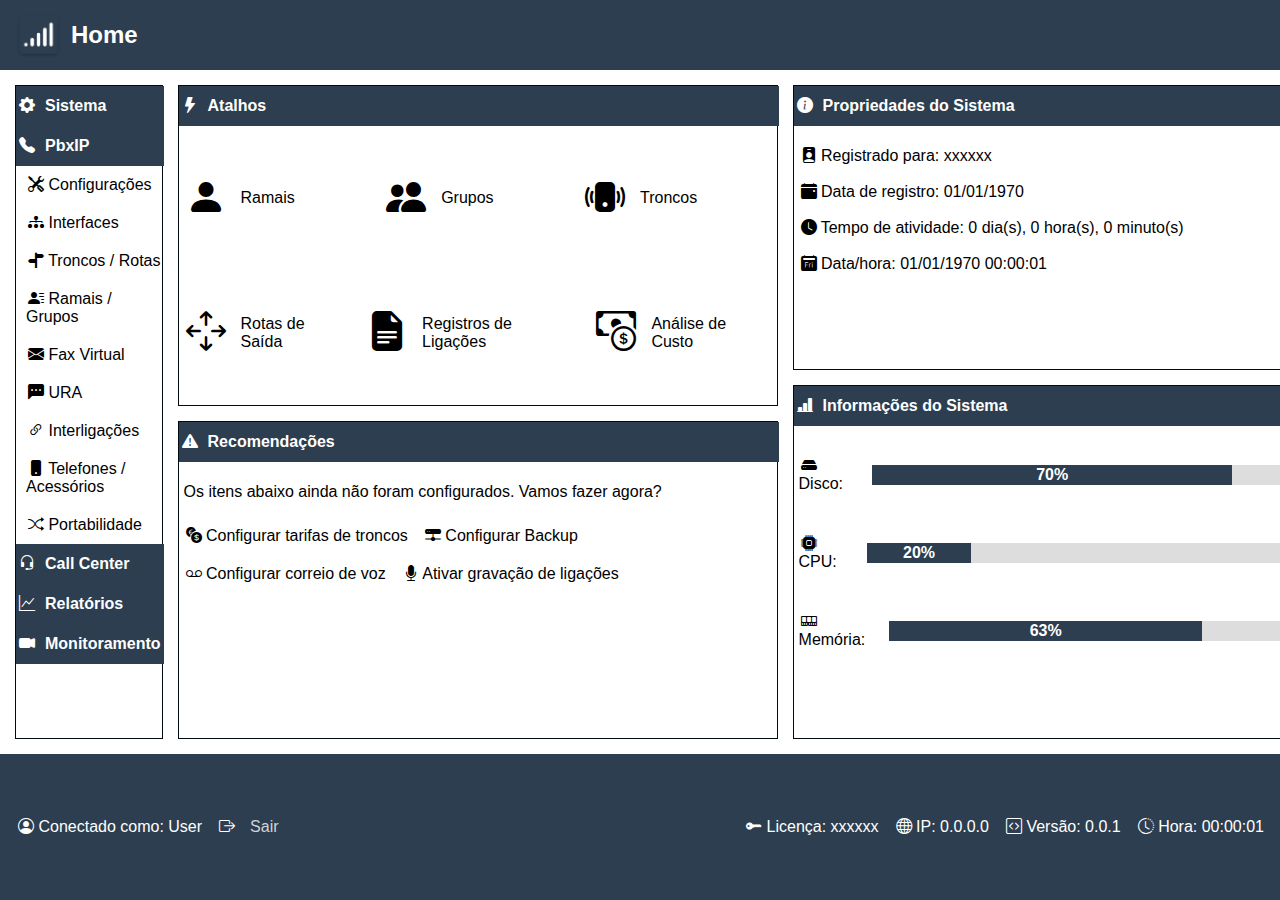
==== index.html @ 39de1541 "Version Felipe" ====
<!DOCTYPE html>
<html lang="en">

<head>
    <meta charset="UTF-8">
    <meta name="viewport" content="width=device-width, initial-scale=1.0">
    <link rel="icon" href="images/logo.png">
    <link rel="stylesheet" href="style.css">
    <link rel="stylesheet" href="https://cdn.jsdelivr.net/npm/bootstrap-icons@1.11.3/font/bootstrap-icons.min.css">
    <title> Home </title>
</head>

<body>
    <header>
        <img alt="Logo" src="images/logo.png">
        <h2> Home </h2>
    </header>

    <main>
        <section class="lateral-menu">
            <div class="container">
                <a class="icon-title"> <i class="bi-gear-fill"></i> Sistema </a>
                <a class="icon-title" href="#"> <i class="bi-telephone-fill"></i> PbxIP </a>
                <a class="secondary-link" href="#"> <i class="bi-tools"></i> Configurações </a>
                <a class="secondary-link" href="#"> <i class="bi-diagram-3-fill"></i> Interfaces </a>
                <a class="secondary-link" href="#"> <i class="bi-signpost-split-fill"></i> Troncos / Rotas </a>
                <a class="secondary-link" href="#"> <i class="bi-person-lines-fill"></i> Ramais / Grupos </a>
                <a class="secondary-link" href="#"> <i class="bi-envelope-fill"></i> Fax Virtual </a>
                <a class="secondary-link" href="#"> <i class="bi-chat-left-dots-fill"></i> URA </a>
                <a class="secondary-link" href="#"> <i class="bi-link-45deg"></i> Interligações </a>
                <a class="secondary-link" href="#"> <i class="bi-phone-fill"></i> Telefones / Acessórios </a>
                <a class="secondary-link" href="#"> <i class="bi-shuffle"></i> Portabilidade </a>
                <a class="icon-title" href="#"> <i class="bi-headset"></i> Call Center </a>
                <a class="icon-title" href="#"> <i class="bi-graph-up"></i> Relatórios </a>
                <a class="icon-title" href="#"> <i class="bi-camera-video-fill"></i> Monitoramento </a>
            </div>
        </section>

        <div class="col">
            <section class="central-up-section">
                <div class="icon-title"> <i class="bi-lightning-fill"></i> Atalhos </div>
                <div class="container">
                    <div class="block">
                        <a href="#"> <i class="bi-person-fill"></i> Ramais </a>
                        <a href="#"> <i class="bi-people-fill"></i> Grupos </a>
                        <a href="#"> <i class="bi-phone-vibrate-fill"></i> Troncos </a>
                    </div>
                    <div class="block">
                        <a href="#"> <i class="bi-arrows-move"></i> Rotas de Saída </a>
                        <a href="#"> <i class="bi-file-earmark-text-fill"></i> Registros de Ligações </a>
                        <a href="#"> <i class="bi-cash-coin"></i> Análise de Custo </a>
                    </div>
                </div>
            </section>

            <section>
                <div class="icon-title"> <i class="bi-exclamation-triangle-fill"></i> Recomendações </div>
                <div class="container">
                    <p> Os itens abaixo ainda não foram configurados. Vamos fazer agora? </p>
                    <div class="line">
                        <div> <a href="#"> <i class="bi-currency-exchange"></i> Configurar tarifas de troncos </a> </div>
                        <div> <a href="#"> <i class="bi-hdd-network-fill"></i> Configurar Backup </a> </div>
                    </div>
                    <div class="line">   
                        <div> <a href="#"> <i class="bi-voicemail"></i> Configurar correio de voz </a> </div>
                        <div> <a href="#"> <i class="bi-mic-fill"></i> Ativar gravação de ligações </a> </div>
                    </div>
                </div>
            </section>
        </div>

        <div class="col">
            <section>
                <div class="icon-title"> <i class="bi-info-circle-fill"></i> Propriedades do Sistema </div>
                <div class="container">
                    <p>
                        <i class="bi-person-badge-fill"></i> Registrado para: xxxxxx <br> <br>
                        <i class="bi-calendar-event-fill"></i> Data de registro: 01/01/1970 <br> <br>
                        <i class="bi-clock-fill"></i> Tempo de atividade: 0 dia(s), 0 hora(s), 0 minuto(s) <br> <br>
                        <i class="bi-calendar2-day-fill"></i> Data/hora: 01/01/1970 00:00:01 <br> <br>
                    </p>
                </div>
            </section>

            <section>
                <div class="icon-title"> <i class="bi-bar-chart-line-fill"></i> Informações do Sistema </div>
                <div class="container">
                    <div>
                        <div class="line">
                            <p> <i class="bi-hdd-fill"></i> Disco: </p>
                            <div class="progress-bar">
                                <div class="progress-fill" style="width: 70%;"> 70% </div>
                            </div>
                        </div>
                        <div class="line">
                            <p> <i class="bi-cpu-fill"></i> CPU: </p>
                            <div class="progress-bar">
                                <div class="progress-fill" style="width: 20%;"> 20% </div>
                            </div>
                        </div>
                        <div class="line">
                            <p> <i class="bi-memory"></i> Memória: </p>
                            <div class="progress-bar">
                                <div class="progress-fill" style="width: 63%;"> 63% </div>
                            </div>
                        </div>
                    </div>
                </div>
            </section>
        </div>
    </main>

    <footer>
        <div class="left">
            <p> <i class="bi-person-circle"></i> Conectado como: User </p>
            <i class="bi-box-arrow-right"></i> <a href="#" style="color: lightgray"> Sair </a>
        </div>

        <div class="right">
            <p> <i class="bi-key-fill"></i> Licença: xxxxxx</p>
            <p> <i class="bi-globe"></i> IP: 0.0.0.0</p>
            <p> <i class="bi-code-square"></i> Versão: 0.0.1</p>
            <p> <i class="bi-clock-history"></i> Hora: 00:00:01</p>
        </div>
    </footer>
</body>

</html>
---- style.css ----
html, body {
    height: 100vh;
    margin: 0px;
    padding: 0px;
    font-family: sans-serif;
    display: flex;
    flex-direction: column;
}

header {
    display: flex;
    justify-content: left;
    align-items: center;
    gap: 10px;
    padding: 0px 15px;
    background-color: #2c3e50;
    border: 1px solid #2c3e50;
    color: white;
}

main {
    display: flex;
    flex-direction: row;
    flex-grow: 1;
    justify-content: space-between;
    gap: 15px;
    padding: 15px;
}

.col {
    display: flex;
    flex-direction: column;
    gap: 15px;
    min-width: 600px;
    flex-grow: 1;
}

section {
    border: 1px solid #010c10;
    display: flex;
    flex-direction: column;
    flex-grow: 1;
}

.container {
    padding: 5px;
    display: flex;
    flex-direction: column;
    flex-grow: 1;
}

.container .block {
    display: flex;
    flex-direction: row;
    align-items: center;
    gap: 15px;
    flex-grow: 1;
}

.container .block a {
    display: flex;
    flex-direction: row;
    align-items: center;
    gap: 15px;
    flex-grow: 1;
}

.container .block i {
   font-size: 40px;
}

.container .block a {
    flex-grow: 1;
}

.container .line {
    display: flex;
    flex-direction: row;
    align-items: center;
    gap: 15px;
    margin: 10px 0px;
}

.lateral-menu .secondary-link {
    margin-left: 10px;
}

.lateral-menu .container {
    padding: 0px;
}

footer {
    flex-grow: 1;
    display: flex;
    justify-content: space-between;
    align-items: center;
    gap: 10px;
    background-color: #2c3e50;
    border: 1px solid #2c3e50;
    color: white;
    padding: 10px 15px;
}

footer .left, .right {
    display: flex;
    justify-content: left;
    align-items: center;
    gap: 15px;
}

a {
    text-decoration: none;
    color: black;
    padding: 10px 0px;
}

i {
    padding-left: 2px;
}

img {
    width: 45px;
    height: 45px;
}

.icon-title {
    display: flex;
    justify-content: left;
    align-items: center;
    gap: 10px;
    width: 100%;
    padding: 10px 0px;
    background-color: #2c3e50;
    border: 1px solid #2c3e50;
    color: white;
    font-weight: bold;
}

.progress-bar {
    width: 100%;
    height: 20px;
    background-color: #ddd;
    overflow: hidden;
    position: relative;
}

.progress-fill {
    height: 100%;
    background-color: #2c3e50;
    color: white;
    text-align: center;
    font-weight: bold;
    line-height: 20px;
}
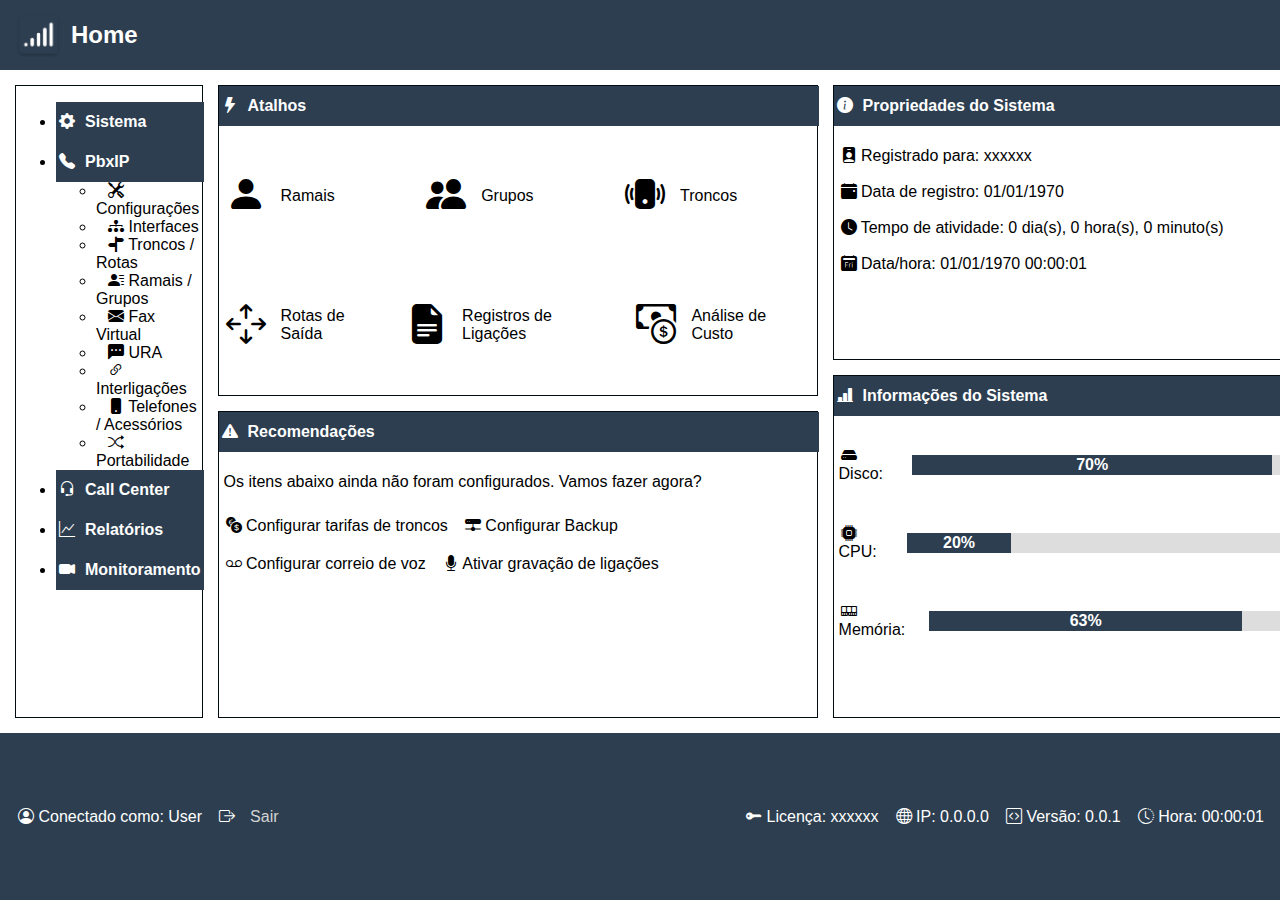
==== commit 4c26795c: "Update index.html" ====
--- a/index.html
+++ b/index.html
@@ -18,22 +18,27 @@
 
     <main>
         <section class="lateral-menu">
-            <div class="container">
-                <a class="icon-title"> <i class="bi-gear-fill"></i> Sistema </a>
-                <a class="icon-title" href="#"> <i class="bi-telephone-fill"></i> PbxIP </a>
-                <a class="secondary-link" href="#"> <i class="bi-tools"></i> Configurações </a>
-                <a class="secondary-link" href="#"> <i class="bi-diagram-3-fill"></i> Interfaces </a>
-                <a class="secondary-link" href="#"> <i class="bi-signpost-split-fill"></i> Troncos / Rotas </a>
-                <a class="secondary-link" href="#"> <i class="bi-person-lines-fill"></i> Ramais / Grupos </a>
-                <a class="secondary-link" href="#"> <i class="bi-envelope-fill"></i> Fax Virtual </a>
-                <a class="secondary-link" href="#"> <i class="bi-chat-left-dots-fill"></i> URA </a>
-                <a class="secondary-link" href="#"> <i class="bi-link-45deg"></i> Interligações </a>
-                <a class="secondary-link" href="#"> <i class="bi-phone-fill"></i> Telefones / Acessórios </a>
-                <a class="secondary-link" href="#"> <i class="bi-shuffle"></i> Portabilidade </a>
-                <a class="icon-title" href="#"> <i class="bi-headset"></i> Call Center </a>
-                <a class="icon-title" href="#"> <i class="bi-graph-up"></i> Relatórios </a>
-                <a class="icon-title" href="#"> <i class="bi-camera-video-fill"></i> Monitoramento </a>
-            </div>
+            <nav class="container">
+                <ul class = "menu">
+                    <li> <a class="icon-title"> <i class="bi-gear-fill"></i> Sistema </a> </li>
+                    <li> <a class="icon-title" href="#"> <i class="bi-telephone-fill"></i> PbxIP </a>
+                        <ul class = "Submenu">
+                            <li> <a class="secondary-link" href="#"> <i class="bi-tools"></i> Configurações </a> </li>
+                            <li> <a class="secondary-link" href="#"> <i class="bi-diagram-3-fill"></i> Interfaces </a></li>
+                            <li> <a class="secondary-link" href="#"> <i class="bi-signpost-split-fill"></i> Troncos / Rotas </a></li>
+                            <li> <a class="secondary-link" href="#"> <i class="bi-person-lines-fill"></i> Ramais / Grupos </a></li>
+                            <li> <a class="secondary-link" href="#"> <i class="bi-envelope-fill"></i> Fax Virtual </a> </li>
+                            <li> <a class="secondary-link" href="#"> <i class="bi-chat-left-dots-fill"></i> URA </a></li>
+                            <li> <a class="secondary-link" href="#"> <i class="bi-link-45deg"></i> Interligações </a></li>
+                            <li> <a class="secondary-link" href="#"> <i class="bi-phone-fill"></i> Telefones / Acessórios </a></li>
+                            <li> <a class="secondary-link" href="#"> <i class="bi-shuffle"></i> Portabilidade </a></li>
+                        </ul>
+                    </li>
+                    <li> <a class="icon-title" href="#"> <i class="bi-headset"></i> Call Center </a></li>
+                    <li> <a class="icon-title" href="#"> <i class="bi-graph-up"></i> Relatórios </a></li>
+                    <li> <a class="icon-title" href="#"> <i class="bi-camera-video-fill"></i> Monitoramento </a></li>
+                </ul>
+            </nav>
         </section>
 
         <div class="col">
@@ -82,7 +87,7 @@
                 </div>
             </section>
 
-            <section>
+            <section class = "right-bottom-section">
                 <div class="icon-title"> <i class="bi-bar-chart-line-fill"></i> Informações do Sistema </div>
                 <div class="container">
                     <div>
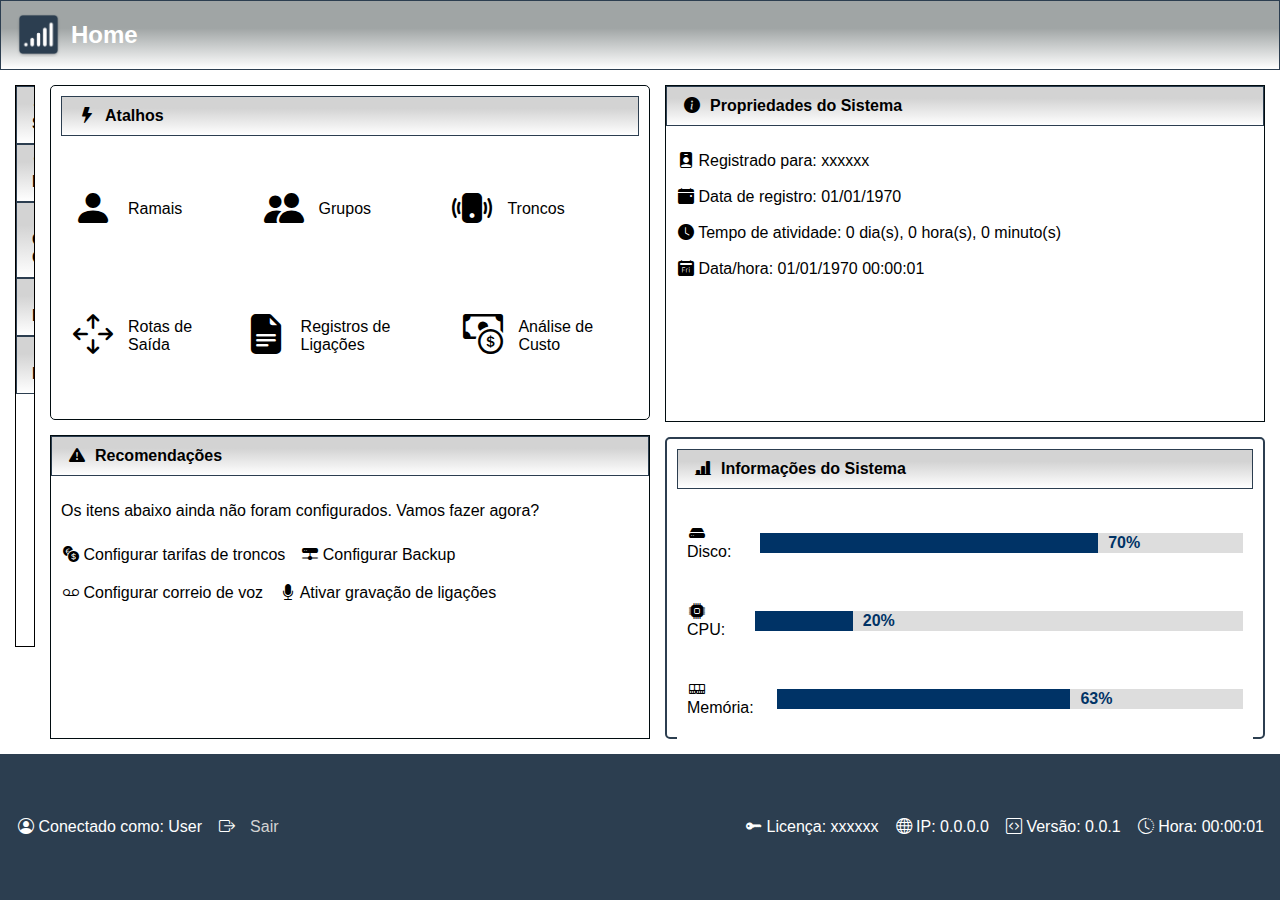
==== commit 71274e69: "mudanças nas cores e na barra de porcentagem" ====
--- a/index.html
+++ b/index.html
@@ -87,26 +87,29 @@
                 </div>
             </section>
 
-            <section class = "right-bottom-section">
+            <div class="right-bottom-section">
                 <div class="icon-title"> <i class="bi-bar-chart-line-fill"></i> Informações do Sistema </div>
                 <div class="container">
                     <div>
                         <div class="line">
                             <p> <i class="bi-hdd-fill"></i> Disco: </p>
                             <div class="progress-bar">
-                                <div class="progress-fill" style="width: 70%;"> 70% </div>
+                                <div class="progress-fill" style="width: 70%;"></div>
+                                <span class="progress-text">70%</span>  
                             </div>
                         </div>
                         <div class="line">
                             <p> <i class="bi-cpu-fill"></i> CPU: </p>
                             <div class="progress-bar">
-                                <div class="progress-fill" style="width: 20%;"> 20% </div>
+                                <div class="progress-fill" style="width: 20%;"></div>  
+                                <span class="progress-text">20%</span> 
                             </div>
                         </div>
                         <div class="line">
                             <p> <i class="bi-memory"></i> Memória: </p>
                             <div class="progress-bar">
-                                <div class="progress-fill" style="width: 63%;"> 63% </div>
+                                <div class="progress-fill" style="width: 63%;"></div>
+                                <span class="progress-text">63%</span>
                             </div>
                         </div>
                     </div>
--- a/style.css
+++ b/style.css
@@ -13,7 +13,7 @@
     align-items: center;
     gap: 10px;
     padding: 0px 15px;
-    background-color: #2c3e50;
+    background: linear-gradient(to bottom, #a0a5a5 40%, white);
     border: 1px solid #2c3e50;
     color: white;
 }
@@ -33,6 +33,7 @@
     gap: 15px;
     min-width: 600px;
     flex-grow: 1;
+    height: 100%;
 }
 
 section {
@@ -42,11 +43,29 @@
     flex-grow: 1;
 }
 
+.central-up-section {
+    height: 30%;
+    background: white;
+    border-radius: 5px;
+    padding: 10px;
+}
+
+.right-bottom-section {
+    height: 42.5%;
+    background: white;
+    border-radius: 5px;
+    padding: 10px;
+    border: 2px solid #2c3e50;
+}
+
 .container {
     padding: 5px;
     display: flex;
     flex-direction: column;
     flex-grow: 1;
+    background: white;
+    border-radius: 5px;
+    padding: 10px;
 }
 
 .container .block {
@@ -81,12 +100,68 @@
     margin: 10px 0px;
 }
 
+.lateral-menu {
+    overflow: hidden;
+    height: 560px;
+    width: 150px;
+    background: linear-gradient(to bottom, #808080 20%, #ffffff);
+    padding: 0px;
+    border: 1px solid black;
+}
+
 .lateral-menu .secondary-link {
     margin-left: 10px;
 }
 
 .lateral-menu .container {
     padding: 0px;
+}
+
+.menu {
+    list-style-type: none;
+    padding: 0px;
+    margin: 0px;
+}
+
+.menu > li {
+    position: relative;
+}
+
+.menu a {
+    text-decoration: none;
+    color: black;
+    display: block;
+    transition: background-color 0.3s ease;
+  }
+
+.menu a:hover {
+    background-color: #555;
+  }
+  
+.Submenu {
+    list-style: none;
+    top: 0;
+    padding: 0px;
+    margin: 0px;
+    display: none;
+    background-color: #ffffff;
+    width: auto;
+    box-sizing: border-box;
+}
+
+.Submenu li a {
+    padding: 10px 15px;
+    color: black;
+    text-decoration: none;
+    display: block;
+}
+
+.Submenu li a:hover {
+    background-color: #f0f0f0;
+}
+
+.menu > li:hover .Submenu {
+    display: block;
 }
 
 footer {
@@ -125,30 +200,35 @@
 
 .icon-title {
     display: flex;
-    justify-content: left;
+    justify-content: flex-start;
     align-items: center;
     gap: 10px;
     width: 100%;
-    padding: 10px 0px;
-    background-color: #2c3e50;
+    padding: 10px 15px;
+    background: linear-gradient(to bottom, #D3D3D3 30%, #ffffff);
     border: 1px solid #2c3e50;
-    color: white;
+    color: black;
     font-weight: bold;
+    box-sizing: border-box;
 }
 
 .progress-bar {
+    display: flex;
+    align-items: center;
     width: 100%;
     height: 20px;
     background-color: #ddd;
-    overflow: hidden;
     position: relative;
 }
 
 .progress-fill {
     height: 100%;
-    background-color: #2c3e50;
-    color: white;
-    text-align: center;
+    background-color: #003366;
+    width: 70%;
+}
+
+.progress-text {
+    margin-left: 10px;
+    color: #003366;
     font-weight: bold;
-    line-height: 20px;
-}+}
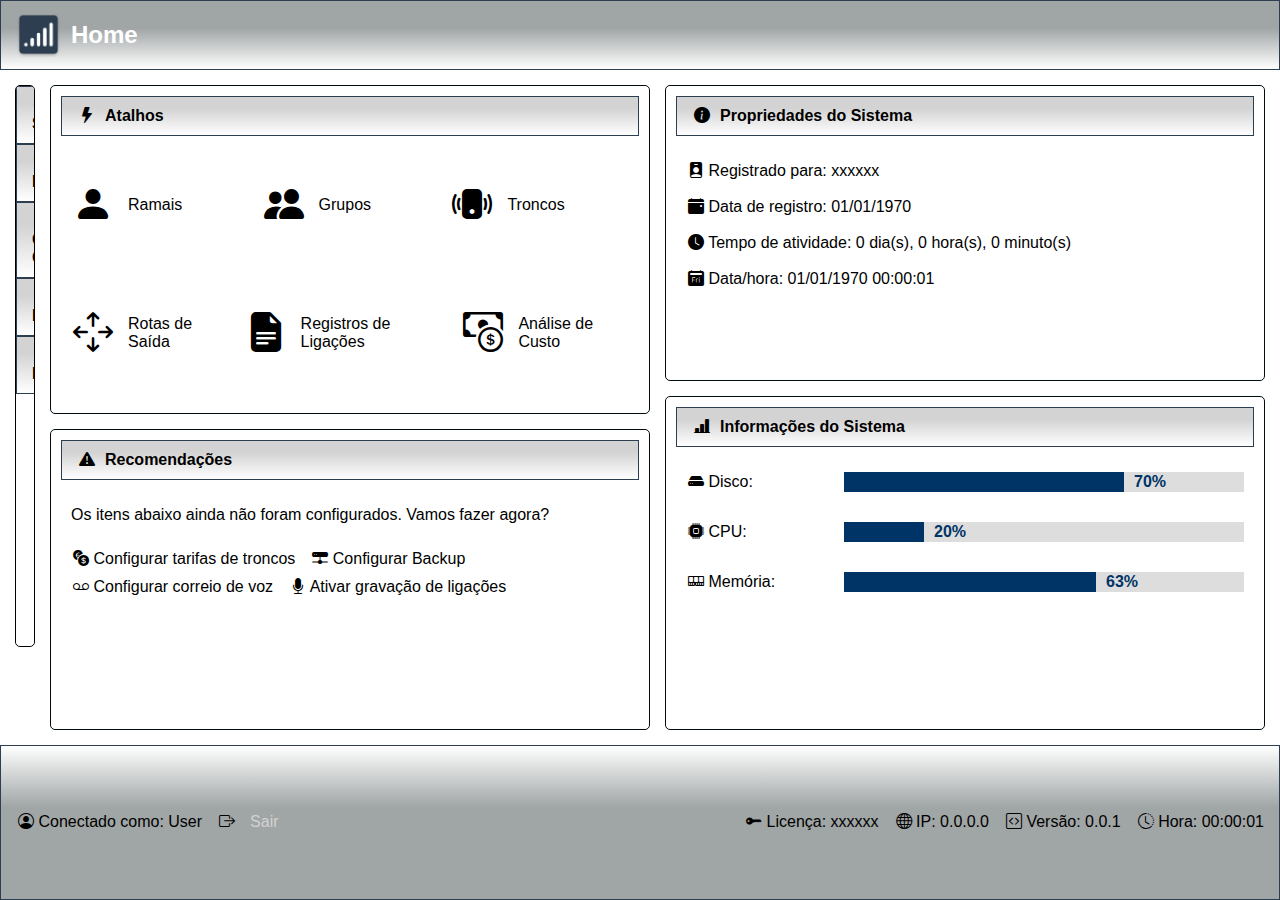
==== commit fd676807: "Some fixes" ====
--- a/index.html
+++ b/index.html
@@ -19,18 +19,25 @@
     <main>
         <section class="lateral-menu">
             <nav class="container">
-                <ul class = "menu">
+                <ul class="menu">
                     <li> <a class="icon-title"> <i class="bi-gear-fill"></i> Sistema </a> </li>
                     <li> <a class="icon-title" href="#"> <i class="bi-telephone-fill"></i> PbxIP </a>
-                        <ul class = "Submenu">
+                        <ul class="sub-menu">
                             <li> <a class="secondary-link" href="#"> <i class="bi-tools"></i> Configurações </a> </li>
-                            <li> <a class="secondary-link" href="#"> <i class="bi-diagram-3-fill"></i> Interfaces </a></li>
-                            <li> <a class="secondary-link" href="#"> <i class="bi-signpost-split-fill"></i> Troncos / Rotas </a></li>
-                            <li> <a class="secondary-link" href="#"> <i class="bi-person-lines-fill"></i> Ramais / Grupos </a></li>
-                            <li> <a class="secondary-link" href="#"> <i class="bi-envelope-fill"></i> Fax Virtual </a> </li>
-                            <li> <a class="secondary-link" href="#"> <i class="bi-chat-left-dots-fill"></i> URA </a></li>
-                            <li> <a class="secondary-link" href="#"> <i class="bi-link-45deg"></i> Interligações </a></li>
-                            <li> <a class="secondary-link" href="#"> <i class="bi-phone-fill"></i> Telefones / Acessórios </a></li>
+                            <li> <a class="secondary-link" href="#"> <i class="bi-diagram-3-fill"></i> Interfaces </a>
+                            </li>
+                            <li> <a class="secondary-link" href="#"> <i class="bi-signpost-split-fill"></i> Troncos /
+                                    Rotas </a></li>
+                            <li> <a class="secondary-link" href="#"> <i class="bi-person-lines-fill"></i> Ramais /
+                                    Grupos </a></li>
+                            <li> <a class="secondary-link" href="#"> <i class="bi-envelope-fill"></i> Fax Virtual </a>
+                            </li>
+                            <li> <a class="secondary-link" href="#"> <i class="bi-chat-left-dots-fill"></i> URA </a>
+                            </li>
+                            <li> <a class="secondary-link" href="#"> <i class="bi-link-45deg"></i> Interligações </a>
+                            </li>
+                            <li> <a class="secondary-link" href="#"> <i class="bi-phone-fill"></i> Telefones /
+                                    Acessórios </a></li>
                             <li> <a class="secondary-link" href="#"> <i class="bi-shuffle"></i> Portabilidade </a></li>
                         </ul>
                     </li>
@@ -63,10 +70,11 @@
                 <div class="container">
                     <p> Os itens abaixo ainda não foram configurados. Vamos fazer agora? </p>
                     <div class="line">
-                        <div> <a href="#"> <i class="bi-currency-exchange"></i> Configurar tarifas de troncos </a> </div>
+                        <div> <a href="#"> <i class="bi-currency-exchange"></i> Configurar tarifas de troncos </a>
+                        </div>
                         <div> <a href="#"> <i class="bi-hdd-network-fill"></i> Configurar Backup </a> </div>
                     </div>
-                    <div class="line">   
+                    <div class="line">
                         <div> <a href="#"> <i class="bi-voicemail"></i> Configurar correio de voz </a> </div>
                         <div> <a href="#"> <i class="bi-mic-fill"></i> Ativar gravação de ligações </a> </div>
                     </div>
@@ -87,29 +95,29 @@
                 </div>
             </section>
 
-            <div class="right-bottom-section">
+            <section class="right-bottom-section">
                 <div class="icon-title"> <i class="bi-bar-chart-line-fill"></i> Informações do Sistema </div>
                 <div class="container">
                     <div>
-                        <div class="line">
+                        <div class="line distant-line">
                             <p> <i class="bi-hdd-fill"></i> Disco: </p>
                             <div class="progress-bar">
-                                <div class="progress-fill" style="width: 70%;"></div>
-                                <span class="progress-text">70%</span>  
+                                <div class="progress-fill" style="width: 70%"></div>
+                                <span class="progress-text"> 70% </span>
                             </div>
                         </div>
-                        <div class="line">
+                        <div class="line distant-line">
                             <p> <i class="bi-cpu-fill"></i> CPU: </p>
                             <div class="progress-bar">
-                                <div class="progress-fill" style="width: 20%;"></div>  
-                                <span class="progress-text">20%</span> 
+                                <div class="progress-fill" style="width: 20%"></div>
+                                <span class="progress-text"> 20% </span>
                             </div>
                         </div>
-                        <div class="line">
+                        <div class="line distant-line">
                             <p> <i class="bi-memory"></i> Memória: </p>
                             <div class="progress-bar">
-                                <div class="progress-fill" style="width: 63%;"></div>
-                                <span class="progress-text">63%</span>
+                                <div class="progress-fill" style="width: 63%"></div>
+                                <span class="progress-text"> 63% </span>
                             </div>
                         </div>
                     </div>
@@ -133,4 +141,4 @@
     </footer>
 </body>
 
-</html>
+</html>--- a/style.css
+++ b/style.css
@@ -1,4 +1,5 @@
-html, body {
+html,
+body {
     height: 100vh;
     margin: 0px;
     padding: 0px;
@@ -38,16 +39,16 @@
 
 section {
     border: 1px solid #010c10;
-    display: flex;
-    flex-direction: column;
-    flex-grow: 1;
+    border-radius: 5px;
+    display: flex;
+    flex-direction: column;
+    flex-grow: 1;
+    padding: 10px;
 }
 
 .central-up-section {
     height: 30%;
     background: white;
-    border-radius: 5px;
-    padding: 10px;
 }
 
 .right-bottom-section {
@@ -55,7 +56,6 @@
     background: white;
     border-radius: 5px;
     padding: 10px;
-    border: 2px solid #2c3e50;
 }
 
 .container {
@@ -66,14 +66,15 @@
     background: white;
     border-radius: 5px;
     padding: 10px;
+    gap: 10px;
 }
 
 .container .block {
     display: flex;
     flex-direction: row;
     align-items: center;
-    gap: 15px;
-    flex-grow: 1;
+    flex-grow: 1;
+    gap: 15px;
 }
 
 .container .block a {
@@ -85,7 +86,7 @@
 }
 
 .container .block i {
-   font-size: 40px;
+    font-size: 40px;
 }
 
 .container .block a {
@@ -97,7 +98,10 @@
     flex-direction: row;
     align-items: center;
     gap: 15px;
-    margin: 10px 0px;
+}
+
+.container .distant-line {
+    justify-content: space-between;
 }
 
 .lateral-menu {
@@ -123,7 +127,7 @@
     margin: 0px;
 }
 
-.menu > li {
+.menu>li {
     position: relative;
 }
 
@@ -132,13 +136,13 @@
     color: black;
     display: block;
     transition: background-color 0.3s ease;
-  }
+}
 
 .menu a:hover {
     background-color: #555;
-  }
-  
-.Submenu {
+}
+
+.sub-menu {
     list-style: none;
     top: 0;
     padding: 0px;
@@ -149,18 +153,18 @@
     box-sizing: border-box;
 }
 
-.Submenu li a {
+.sub-menu li a {
     padding: 10px 15px;
     color: black;
     text-decoration: none;
     display: block;
 }
 
-.Submenu li a:hover {
+.sub-menu li a:hover {
     background-color: #f0f0f0;
 }
 
-.menu > li:hover .Submenu {
+.menu>li:hover .sub-menu {
     display: block;
 }
 
@@ -170,13 +174,14 @@
     justify-content: space-between;
     align-items: center;
     gap: 10px;
-    background-color: #2c3e50;
+    background: linear-gradient(to bottom, white, #a0a5a5 40%);
     border: 1px solid #2c3e50;
-    color: white;
+    color: black;
     padding: 10px 15px;
 }
 
-footer .left, .right {
+footer .left,
+.right {
     display: flex;
     justify-content: left;
     align-items: center;
@@ -215,10 +220,9 @@
 .progress-bar {
     display: flex;
     align-items: center;
-    width: 100%;
+    width: 400px;
     height: 20px;
     background-color: #ddd;
-    position: relative;
 }
 
 .progress-fill {
@@ -231,4 +235,4 @@
     margin-left: 10px;
     color: #003366;
     font-weight: bold;
-}
+}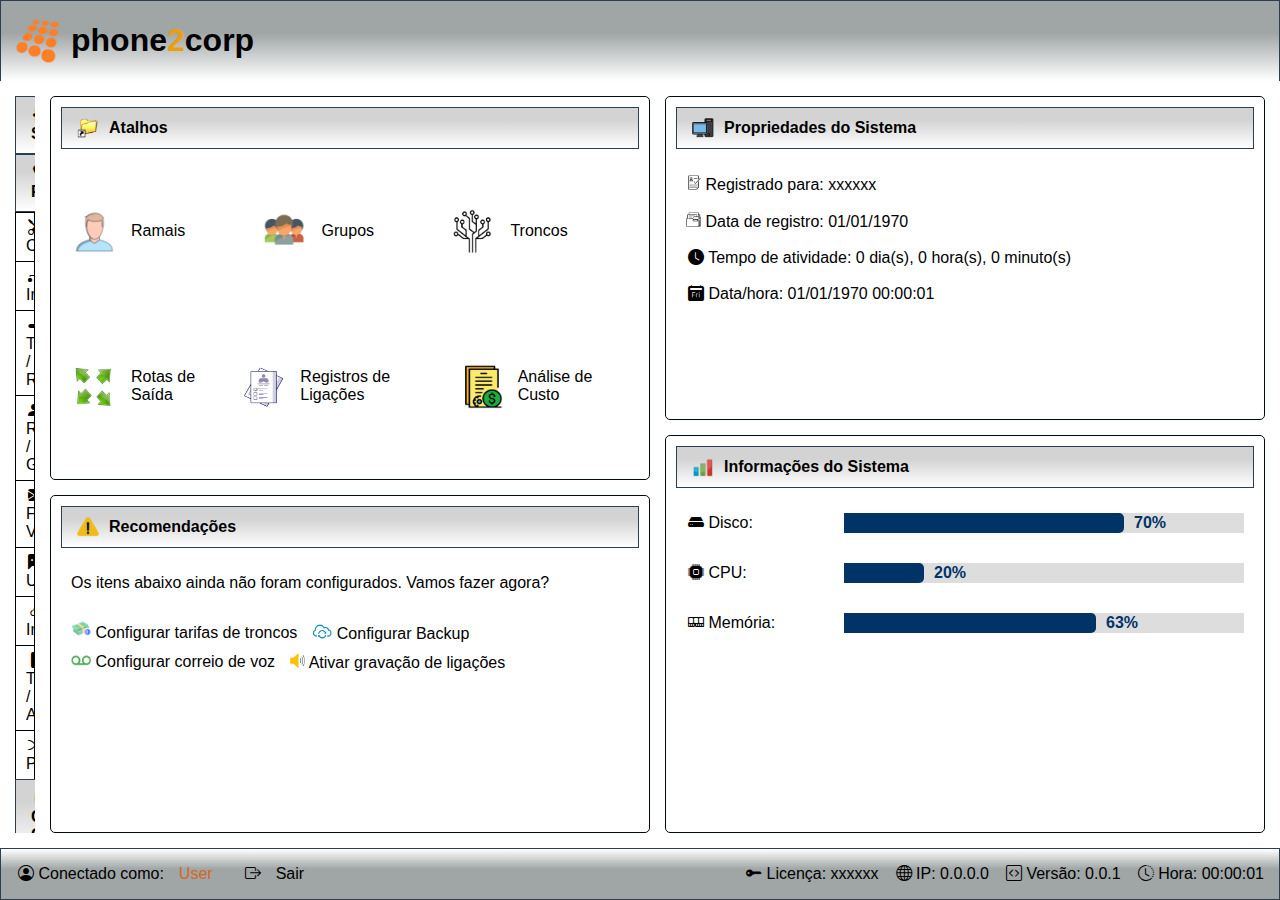
==== commit 517e7dcc: "Some additions" ====
--- a/index.html
+++ b/index.html
@@ -12,8 +12,8 @@
 
 <body>
     <header>
-        <img alt="Logo" src="images/logo.png">
-        <h2> Home </h2>
+        <img src="imagens/phone2corp icon.png" alt="" width="50px" height="50px">
+        <h1>phone<span style="color: rgb(235, 158, 16);">2</span>corp</h1>
     </header>
 
     <main>
@@ -50,33 +50,33 @@
 
         <div class="col">
             <section class="central-up-section">
-                <div class="icon-title"> <i class="bi-lightning-fill"></i> Atalhos </div>
+                <div id="infos" class="icon-title"> <img src="imagens/atalho.png" alt=""> Atalhos </div>
                 <div class="container">
                     <div class="block">
-                        <a href="#"> <i class="bi-person-fill"></i> Ramais </a>
-                        <a href="#"> <i class="bi-people-fill"></i> Grupos </a>
-                        <a href="#"> <i class="bi-phone-vibrate-fill"></i> Troncos </a>
+                        <a href="#"> <img src="imagens/avatar.png" alt=""> Ramais </a>
+                        <a href="#"> <img src="imagens/avatar grupo.png" alt=""> Grupos </a>
+                        <a href="#"> <img src="imagens/tronco.png" alt="" width="100px" height="100px"> Troncos </a>
                     </div>
                     <div class="block">
-                        <a href="#"> <i class="bi-arrows-move"></i> Rotas de Saída </a>
-                        <a href="#"> <i class="bi-file-earmark-text-fill"></i> Registros de Ligações </a>
-                        <a href="#"> <i class="bi-cash-coin"></i> Análise de Custo </a>
+                        <a href="#"> <img src="imagens/rotas.png" alt="" width="50px" height="50px"> Rotas de Saída </a>
+                        <a href="#"> <img src="imagens/registros.png" alt="" width="100px" height="100px"> Registros de Ligações </a>
+                        <a href="#"> <img src="imagens/custo.png" alt="" width="100px" height="100px"> Análise de Custo </a>
                     </div>
                 </div>
             </section>
 
             <section>
-                <div class="icon-title"> <i class="bi-exclamation-triangle-fill"></i> Recomendações </div>
+                <div id="infos" class="icon-title"> <img src="imagens/recom.png" alt=""> Recomendações </div>
                 <div class="container">
                     <p> Os itens abaixo ainda não foram configurados. Vamos fazer agora? </p>
                     <div class="line">
-                        <div> <a href="#"> <i class="bi-currency-exchange"></i> Configurar tarifas de troncos </a>
+                        <div id="tarifa"> <img src="imagens/tarifas.png" alt=""><a href="#"> Configurar tarifas de troncos </a>
                         </div>
-                        <div> <a href="#"> <i class="bi-hdd-network-fill"></i> Configurar Backup </a> </div>
+                        <div id="backup"> <img src="imagens/backup.png" alt=""><a href="#"> Configurar Backup </a> </div>
                     </div>
                     <div class="line">
-                        <div> <a href="#"> <i class="bi-voicemail"></i> Configurar correio de voz </a> </div>
-                        <div> <a href="#"> <i class="bi-mic-fill"></i> Ativar gravação de ligações </a> </div>
+                        <div id="correio"> <img src="imagens/correio de voz.png" alt=""><a href="#"> Configurar correio de voz </a> </div>
+                        <div id="audio"> <img src="imagens/audio.png" alt=""><a href="#"> Ativar gravação de ligações </a> </div>
                     </div>
                 </div>
             </section>
@@ -84,11 +84,11 @@
 
         <div class="col">
             <section>
-                <div class="icon-title"> <i class="bi-info-circle-fill"></i> Propriedades do Sistema </div>
-                <div class="container">
+                <div id="infos" class="icon-title"> <img src="imagens/propriedades.png" alt=""> Propriedades do Sistema </div>
+                <div id="prop" class="container">
                     <p>
-                        <i class="bi-person-badge-fill"></i> Registrado para: xxxxxx <br> <br>
-                        <i class="bi-calendar-event-fill"></i> Data de registro: 01/01/1970 <br> <br>
+                        <img src="imagens/regg.png" alt=""> Registrado para: xxxxxx <br> <br>
+                        <img src="imagens/data.png" alt=""> Data de registro: 01/01/1970 <br> <br>
                         <i class="bi-clock-fill"></i> Tempo de atividade: 0 dia(s), 0 hora(s), 0 minuto(s) <br> <br>
                         <i class="bi-calendar2-day-fill"></i> Data/hora: 01/01/1970 00:00:01 <br> <br>
                     </p>
@@ -96,7 +96,7 @@
             </section>
 
             <section class="right-bottom-section">
-                <div class="icon-title"> <i class="bi-bar-chart-line-fill"></i> Informações do Sistema </div>
+                <div id="infos" class="icon-title"> <img src="imagens/info.png" alt=""> Informações do Sistema </div>
                 <div class="container">
                     <div>
                         <div class="line distant-line">
@@ -128,8 +128,8 @@
 
     <footer>
         <div class="left">
-            <p> <i class="bi-person-circle"></i> Conectado como: User </p>
-            <i class="bi-box-arrow-right"></i> <a href="#" style="color: lightgray"> Sair </a>
+            <p> <i class="bi-person-circle"></i> Conectado como: <p class="user-name"> User </p> </p>
+            <i class="bi-box-arrow-right"></i> <a href="#"> Sair </a>
         </div>
 
         <div class="right">
@@ -141,4 +141,4 @@
     </footer>
 </body>
 
-</html>+</html>
--- a/style.css
+++ b/style.css
@@ -16,7 +16,14 @@
     padding: 0px 15px;
     background: linear-gradient(to bottom, #a0a5a5 40%, white);
     border: 1px solid #2c3e50;
+    border-bottom: none;
     color: white;
+}
+
+header>h1 {
+    font-family: Arial, Helvetica, sans-serif;
+    font-size: bold;
+    color: black;
 }
 
 main {
@@ -104,13 +111,47 @@
     justify-content: space-between;
 }
 
+#infos>img {
+    width: 22px;
+    height: 20px;
+}
+
+#tarifa>img {
+    width: 20px;
+    height: 20px;
+}
+
+#correio>img {
+    width: 20px;
+    height: 13px;
+}
+
+#backup>img {
+    margin-top: 6px;
+    width: 20px;
+    height: 15px;
+}
+
+#audio>img {
+    width: 15px;
+    height: 15px;
+}
+
+#prop>p>img {
+    width: 15px;
+    height: 15px;
+}
+
 .lateral-menu {
     overflow: hidden;
-    height: 560px;
-    width: 150px;
+    height: 100%;
+    width: 175px;
+    margin-bottom: -300px;
     background: linear-gradient(to bottom, #808080 20%, #ffffff);
     padding: 0px;
-    border: 1px solid black;
+    /* Removing section border behavior */
+    border: 0px solid black; 
+    border-radius: 0px;
 }
 
 .lateral-menu .secondary-link {
@@ -147,14 +188,18 @@
     top: 0;
     padding: 0px;
     margin: 0px;
-    display: none;
     background-color: #ffffff;
     width: auto;
     box-sizing: border-box;
 }
 
+.sub-menu li {
+    border: 1px solid black;
+    border-bottom: none;
+}
+
 .sub-menu li a {
-    padding: 10px 15px;
+    padding: 6px 0px;
     color: black;
     text-decoration: none;
     display: block;
@@ -178,6 +223,7 @@
     border: 1px solid #2c3e50;
     color: black;
     padding: 10px 15px;
+    max-height: 30px;
 }
 
 footer .left,
@@ -229,10 +275,16 @@
     height: 100%;
     background-color: #003366;
     width: 70%;
+    border-bottom-right-radius: 5px;
+    border-top-right-radius: 5px;
 }
 
 .progress-text {
     margin-left: 10px;
     color: #003366;
     font-weight: bold;
+}
+
+.user-name {
+    color: #d3671f;
 }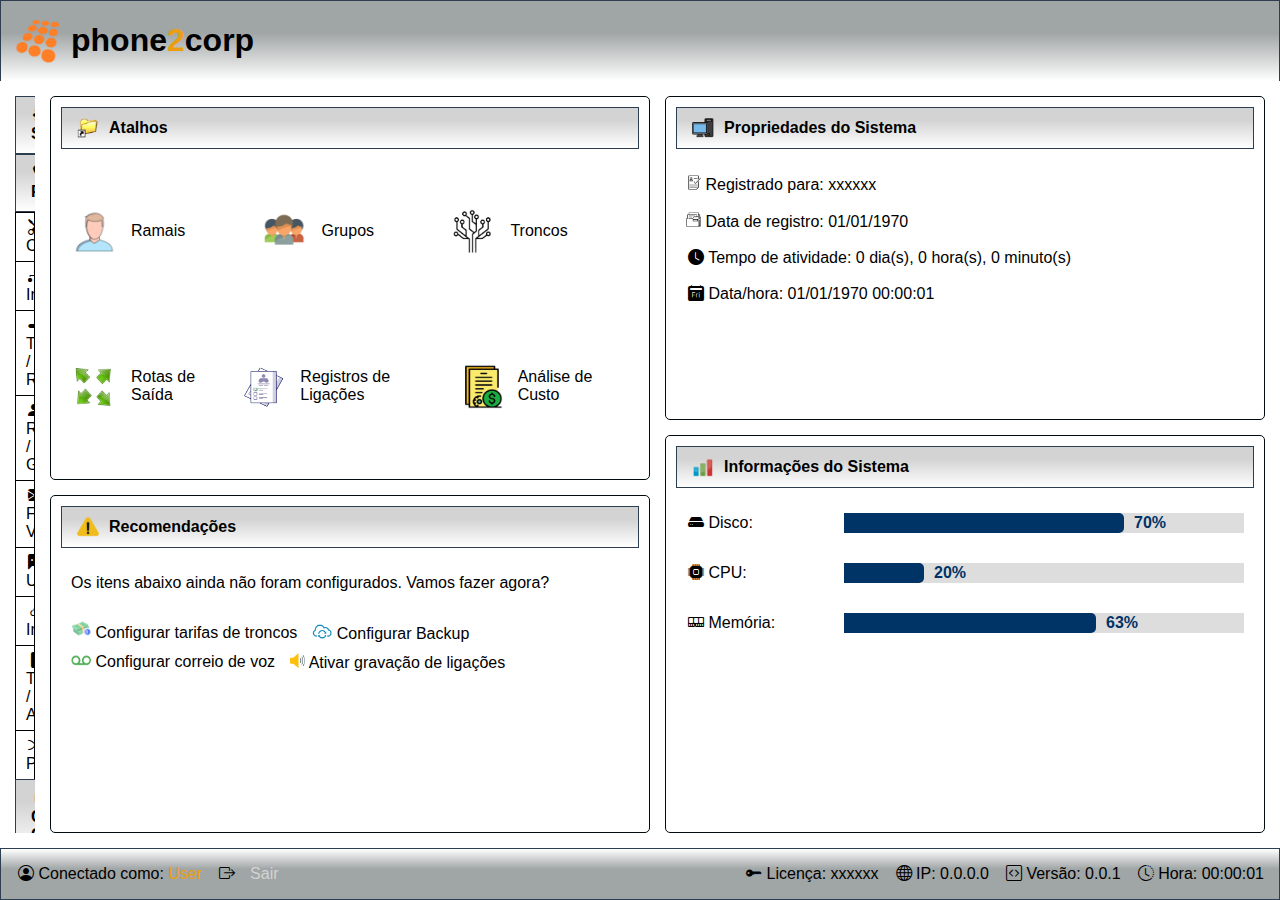
==== commit fc81a1ce: "Update index.html" ====
--- a/index.html
+++ b/index.html
@@ -17,36 +17,35 @@
     </header>
 
     <main>
-        <section class="lateral-menu">
-            <nav class="container">
-                <ul class="menu">
-                    <li> <a class="icon-title"> <i class="bi-gear-fill"></i> Sistema </a> </li>
-                    <li> <a class="icon-title" href="#"> <i class="bi-telephone-fill"></i> PbxIP </a>
-                        <ul class="sub-menu">
-                            <li> <a class="secondary-link" href="#"> <i class="bi-tools"></i> Configurações </a> </li>
-                            <li> <a class="secondary-link" href="#"> <i class="bi-diagram-3-fill"></i> Interfaces </a>
-                            </li>
-                            <li> <a class="secondary-link" href="#"> <i class="bi-signpost-split-fill"></i> Troncos /
-                                    Rotas </a></li>
-                            <li> <a class="secondary-link" href="#"> <i class="bi-person-lines-fill"></i> Ramais /
-                                    Grupos </a></li>
-                            <li> <a class="secondary-link" href="#"> <i class="bi-envelope-fill"></i> Fax Virtual </a>
-                            </li>
-                            <li> <a class="secondary-link" href="#"> <i class="bi-chat-left-dots-fill"></i> URA </a>
-                            </li>
-                            <li> <a class="secondary-link" href="#"> <i class="bi-link-45deg"></i> Interligações </a>
-                            </li>
-                            <li> <a class="secondary-link" href="#"> <i class="bi-phone-fill"></i> Telefones /
-                                    Acessórios </a></li>
-                            <li> <a class="secondary-link" href="#"> <i class="bi-shuffle"></i> Portabilidade </a></li>
-                        </ul>
-                    </li>
-                    <li> <a class="icon-title" href="#"> <i class="bi-headset"></i> Call Center </a></li>
-                    <li> <a class="icon-title" href="#"> <i class="bi-graph-up"></i> Relatórios </a></li>
-                    <li> <a class="icon-title" href="#"> <i class="bi-camera-video-fill"></i> Monitoramento </a></li>
-                </ul>
-            </nav>
-        </section>
+        <nav class="lateral-menu">
+            <ul class="menu">
+                <li> <a class="icon-title"> <i class="bi-gear-fill"></i> Sistema </a> </li>
+                <li> <a class="icon-title" href="#"> <i class="bi-telephone-fill"></i> PbxIP </a>
+                    <ul class="sub-menu">
+                        <li> <a class="secondary-link" href="#"> <i class="bi-tools"></i> Configurações </a> </li>
+                        <li> <a class="secondary-link" href="#"> <i class="bi-diagram-3-fill"></i> Interfaces </a>
+                        </li>
+                        <li> <a class="secondary-link" href="#"> <i class="bi-signpost-split-fill"></i> Troncos /
+                                Rotas </a></li>
+                        <li> <a class="secondary-link" href="#"> <i class="bi-person-lines-fill"></i> Ramais /
+                                Grupos </a></li>
+                        <li> <a class="secondary-link" href="#"> <i class="bi-envelope-fill"></i> Fax Virtual </a>
+                        </li>
+                        <li> <a class="secondary-link" href="#"> <i class="bi-chat-left-dots-fill"></i> URA </a>
+                        </li>
+                        <li> <a class="secondary-link" href="#"> <i class="bi-link-45deg"></i> Interligações </a>
+                        </li>
+                        <li> <a class="secondary-link" href="#"> <i class="bi-phone-fill"></i> Telefones /
+                                Acessórios </a></li>
+                        <li> <a class="secondary-link" href="#"> <i class="bi-shuffle"></i> Portabilidade </a></li>
+                    </ul>
+                </li>
+                <li> <a class="icon-title" href="#"> <i class="bi-headset"></i> Call Center </a></li>
+                <li> <a class="icon-title" href="#"> <i class="bi-graph-up"></i> Relatórios </a></li>
+                <li> <a class="icon-title" href="#"> <i class="bi-camera-video-fill"></i> Monitoramento </a></li>
+            </ul>
+        </nav>
+
 
         <div class="col">
             <section class="central-up-section">
@@ -128,8 +127,8 @@
 
     <footer>
         <div class="left">
-            <p> <i class="bi-person-circle"></i> Conectado como: <p class="user-name"> User </p> </p>
-            <i class="bi-box-arrow-right"></i> <a href="#"> Sair </a>
+            <p> <i class="bi-person-circle"></i> Conectado como: <span style="color: rgb(235, 158, 16);">User</span> </p>
+            <i class="bi-box-arrow-right"></i> <a href="#" style="color: lightgray"> Sair </a>
         </div>
 
         <div class="right">
--- a/style.css
+++ b/style.css
@@ -150,7 +150,7 @@
     background: linear-gradient(to bottom, #808080 20%, #ffffff);
     padding: 0px;
     /* Removing section border behavior */
-    border: 0px solid black; 
+    border: 0px solid black;
     border-radius: 0px;
 }
 
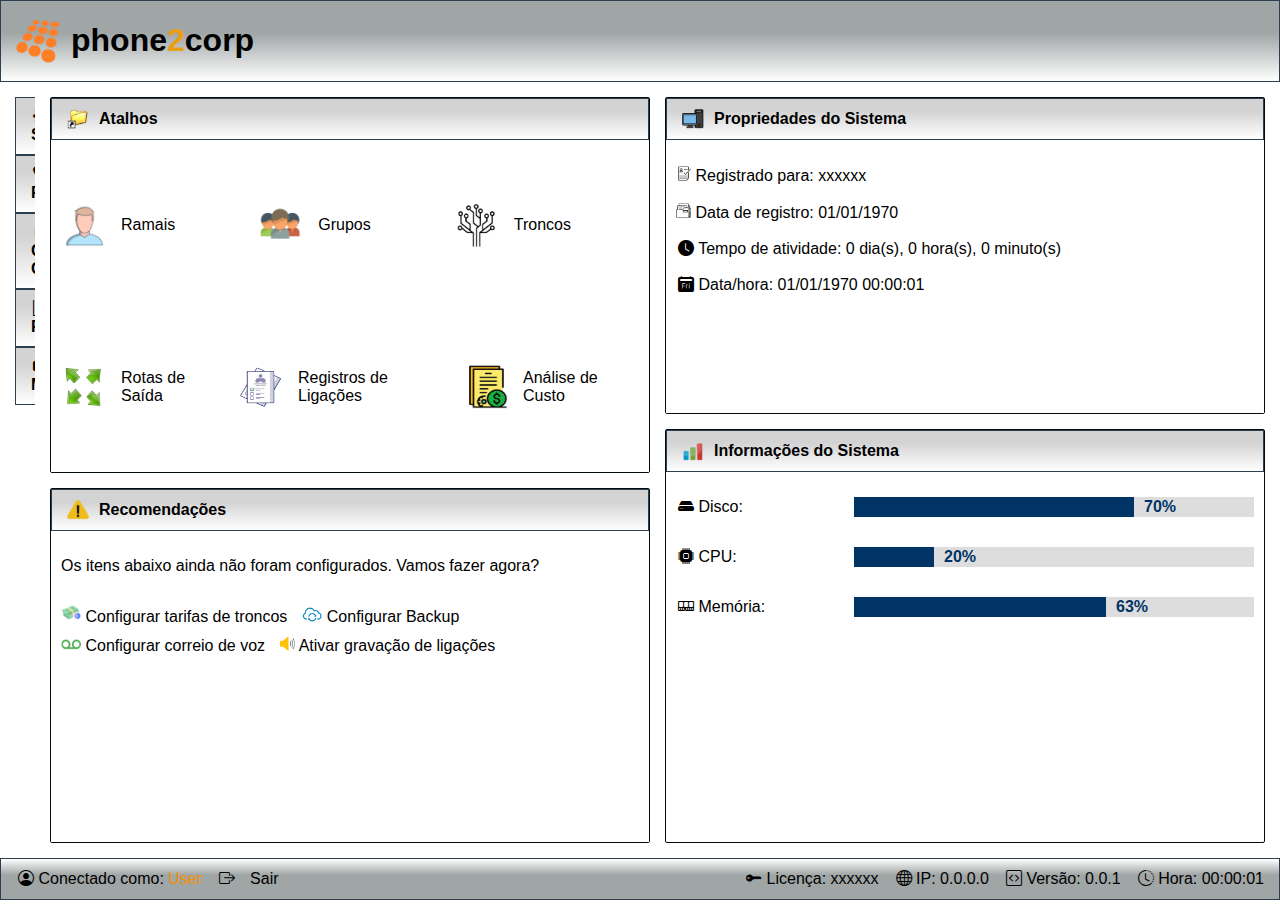
==== commit 5ff94977: "Update index.html" ====
--- a/index.html
+++ b/index.html
@@ -127,8 +127,8 @@
 
     <footer>
         <div class="left">
-            <p> <i class="bi-person-circle"></i> Conectado como: <span style="color: rgb(235, 158, 16);">User</span> </p>
-            <i class="bi-box-arrow-right"></i> <a href="#" style="color: lightgray"> Sair </a>
+            <p> <i class="bi-person-circle"></i> Conectado como: <span style="color: rgb(245, 144, 2);">User</span> </p>
+            <i class="bi-box-arrow-right"></i> <a href="#" style="color: black"> Sair </a>
         </div>
 
         <div class="right">
--- a/style.css
+++ b/style.css
@@ -16,11 +16,10 @@
     padding: 0px 15px;
     background: linear-gradient(to bottom, #a0a5a5 40%, white);
     border: 1px solid #2c3e50;
-    border-bottom: none;
     color: white;
 }
 
-header>h1 {
+header > h1 {
     font-family: Arial, Helvetica, sans-serif;
     font-size: bold;
     color: black;
@@ -46,33 +45,30 @@
 
 section {
     border: 1px solid #010c10;
-    border-radius: 5px;
-    display: flex;
-    flex-direction: column;
-    flex-grow: 1;
-    padding: 10px;
+    border-radius: 2px;
+    display: flex;
+    flex-direction: column;
+    flex-grow: 1;
 }
 
 .central-up-section {
-    height: 30%;
+    height: 26.5%;
     background: white;
 }
 
 .right-bottom-section {
     height: 42.5%;
     background: white;
-    border-radius: 5px;
+    border-radius: 2px;
+    padding-bottom: 20px;
+}
+
+.container {
     padding: 10px;
-}
-
-.container {
-    padding: 5px;
     display: flex;
     flex-direction: column;
     flex-grow: 1;
     background: white;
-    border-radius: 5px;
-    padding: 10px;
     gap: 10px;
 }
 
@@ -110,56 +106,41 @@
 .container .distant-line {
     justify-content: space-between;
 }
-
-#infos>img {
+#infos > img{
     width: 22px;
     height: 20px;
 }
-
-#tarifa>img {
+#tarifa > img{
     width: 20px;
     height: 20px;
 }
-
-#correio>img {
+#correio > img {
     width: 20px;
     height: 13px;
 }
-
-#backup>img {
+#backup > img{
     margin-top: 6px;
     width: 20px;
     height: 15px;
 }
-
-#audio>img {
+#audio > img {
     width: 15px;
     height: 15px;
 }
-
-#prop>p>img {
+#prop > p > img {
     width: 15px;
     height: 15px;
 }
 
 .lateral-menu {
     overflow: hidden;
-    height: 100%;
-    width: 175px;
-    margin-bottom: -300px;
-    background: linear-gradient(to bottom, #808080 20%, #ffffff);
-    padding: 0px;
-    /* Removing section border behavior */
-    border: 0px solid black;
-    border-radius: 0px;
+    height: auto;
+    width: 275px;
+    padding: 0px;
 }
 
 .lateral-menu .secondary-link {
-    margin-left: 10px;
-}
-
-.lateral-menu .container {
-    padding: 0px;
+    border: 1px solid black;
 }
 
 .menu {
@@ -188,18 +169,14 @@
     top: 0;
     padding: 0px;
     margin: 0px;
+    display: none;
     background-color: #ffffff;
     width: auto;
     box-sizing: border-box;
 }
 
-.sub-menu li {
-    border: 1px solid black;
-    border-bottom: none;
-}
-
 .sub-menu li a {
-    padding: 6px 0px;
+    padding: 10px 15px;
     color: black;
     text-decoration: none;
     display: block;
@@ -223,7 +200,7 @@
     border: 1px solid #2c3e50;
     color: black;
     padding: 10px 15px;
-    max-height: 30px;
+    max-height: 20px;
 }
 
 footer .left,
@@ -275,8 +252,6 @@
     height: 100%;
     background-color: #003366;
     width: 70%;
-    border-bottom-right-radius: 5px;
-    border-top-right-radius: 5px;
 }
 
 .progress-text {
@@ -284,7 +259,3 @@
     color: #003366;
     font-weight: bold;
 }
-
-.user-name {
-    color: #d3671f;
-}